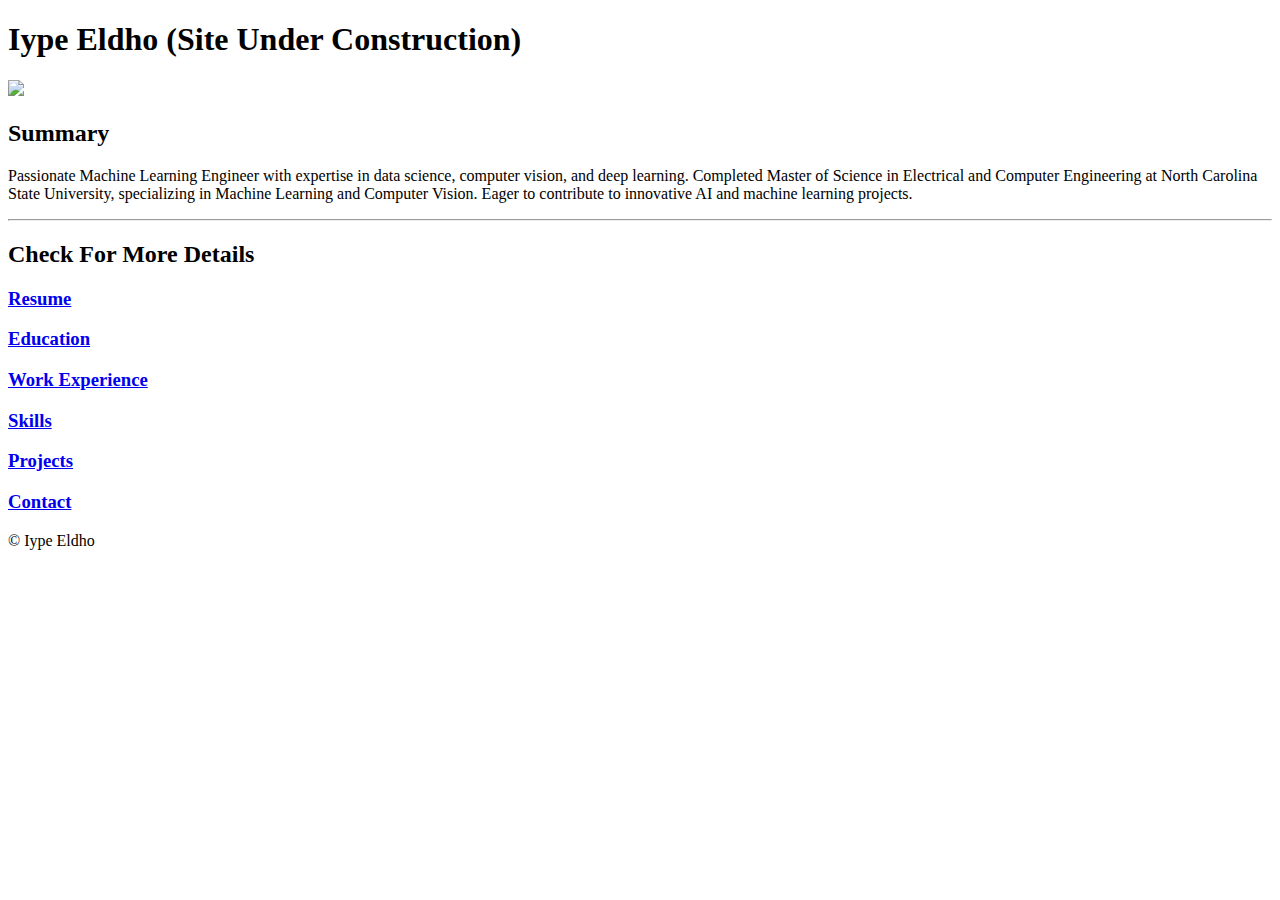
==== index.html @ e8d8b487 "Update index.html" ====
<!DOCTYPE html>
<html>
    <head>
        <title>Iype Eldho</title>
    </head>
    <body>
        <h1>Iype Eldho (Site Under Construction)</h1>
        <img src = "./iype-photo.jpg" height = 200/>
        <h2>Summary</h2>
        <p>
            Passionate Machine Learning Engineer with expertise in data science, computer vision, and deep learning. Completed Master of Science in Electrical and Computer Engineering at North Carolina State University, specializing in Machine Learning and Computer Vision. Eager to contribute to innovative AI and machine learning projects.
        </p>
        <hr/>
        <h2>
            Check For More Details
        </h2>
        <h3>
            <a href = "./Iype_Eldho_Resume.pdf">Resume</a>
        </h3>
        <h3>
            <a href = "education.html">Education</a>
        </h3>
        <h3>
            <a href = "workexp.html">Work Experience</a>
        </h3>
        <h3>
            <a href = "skill.html">Skills</a>
        </h3>
        <h3>
            <a href = "projects.html">Projects</a>
        </h3>
        <h3>
            <a href = "contact.html">Contact</a>
        </h3>
        <footer>
            <p>© Iype Eldho</p>
          </footer>
    </body>   
</html>
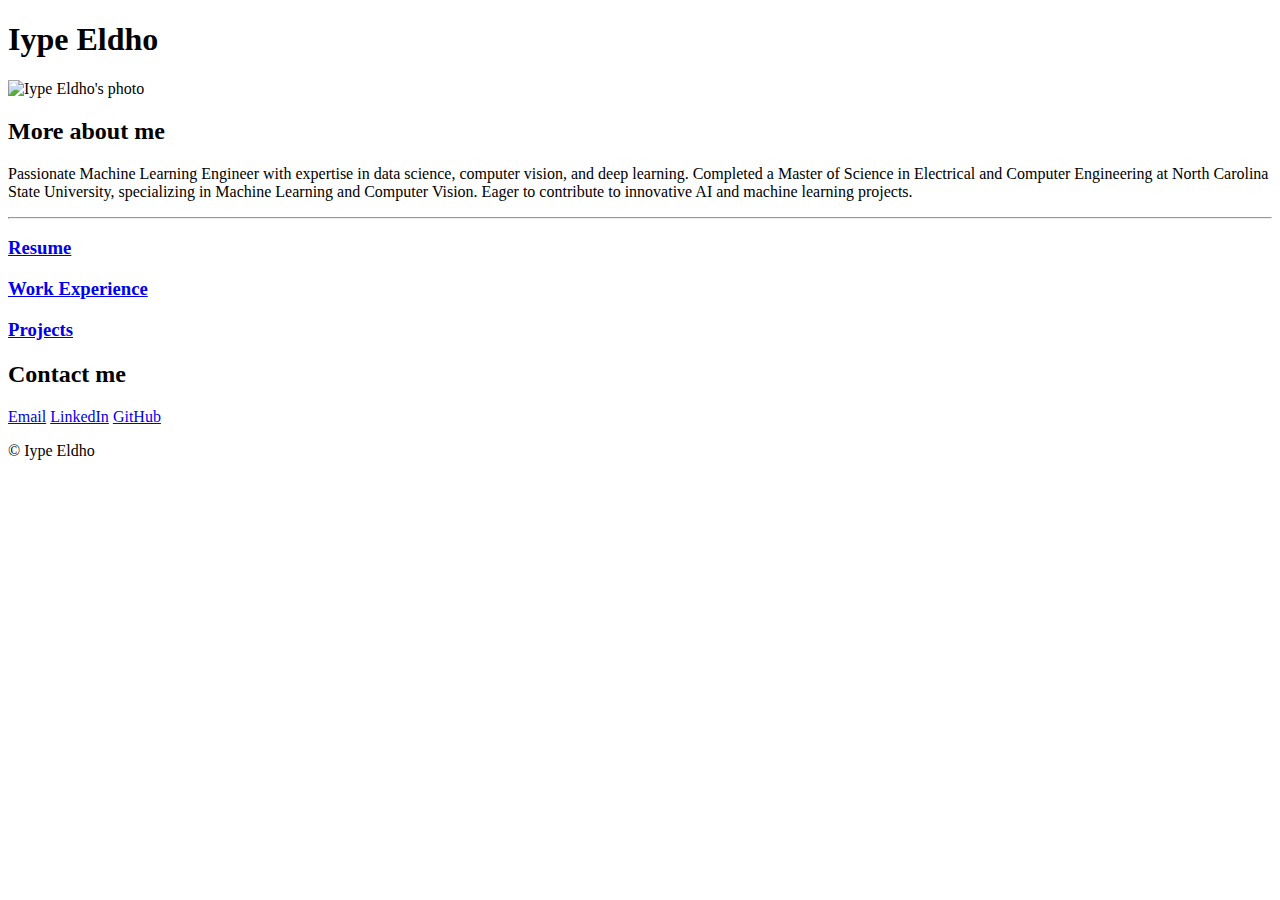
==== commit 37ab9ea3: "Update index.html" ====
--- a/index.html
+++ b/index.html
@@ -1,39 +1,51 @@
 <!DOCTYPE html>
-<html>
-    <head>
-        <title>Iype Eldho</title>
-    </head>
-    <body>
-        <h1>Iype Eldho (Site Under Construction)</h1>
-        <img src = "./iype-photo.jpg" height = 200/>
-        <h2>Summary</h2>
-        <p>
-            Passionate Machine Learning Engineer with expertise in data science, computer vision, and deep learning. Completed Master of Science in Electrical and Computer Engineering at North Carolina State University, specializing in Machine Learning and Computer Vision. Eager to contribute to innovative AI and machine learning projects.
-        </p>
-        <hr/>
-        <h2>
-            Check For More Details
-        </h2>
-        <h3>
-            <a href = "./Iype_Eldho_Resume.pdf">Resume</a>
-        </h3>
-        <h3>
-            <a href = "education.html">Education</a>
-        </h3>
-        <h3>
-            <a href = "workexp.html">Work Experience</a>
-        </h3>
-        <h3>
-            <a href = "skill.html">Skills</a>
-        </h3>
-        <h3>
-            <a href = "projects.html">Projects</a>
-        </h3>
-        <h3>
-            <a href = "contact.html">Contact</a>
-        </h3>
-        <footer>
-            <p>© Iype Eldho</p>
-          </footer>
-    </body>   
+<html lang="en">
+<head>
+    <meta charset="UTF-8">
+    <meta name="viewport" content="width=device-width, initial-scale=1.0">
+    <title>Iype Eldho</title>
+    <link rel="stylesheet" href="styles.css">
+</head>
+<body>
+    <h1>Iype Eldho</h1>
+    
+    <!-- Photo and About Section -->
+    <div class="about-container">
+        <div class="photo-frame">
+            <img src="./iype-photo-2.jpg" alt="Iype Eldho's photo">
+        </div>
+        <div class="about-text">
+            <h2>More about me</h2>
+            <p>
+                Passionate Machine Learning Engineer with expertise in data science, computer vision, and deep learning. 
+                Completed a Master of Science in Electrical and Computer Engineering at North Carolina State University, 
+                specializing in Machine Learning and Computer Vision. Eager to contribute to innovative AI and machine 
+                learning projects.
+            </p>
+        </div>
+    </div>
+    
+    <hr>
+    
+    <!-- Navigation Links -->
+    <div class="nav-links">
+        <h3><a href="./Iype_Eldho_Resume.pdf">Resume</a></h3>
+        <h3><a href="workexp.html">Work Experience</a></h3>
+        <h3><a href="projects.html">Projects</a></h3>
+    </div>
+
+    <!-- Contact Section -->
+    <section id="contact">
+        <h2>Contact me</h2>
+        <div class="contact-links">
+            <a href="mailto:iypeeldho2000@gmail.com">Email</a>
+            <a href="https://www.linkedin.com/in/iype-eldho/">LinkedIn</a>
+            <a href="https://www.github.com/viper-2000">GitHub</a>
+        </div>
+    </section>
+    
+    <footer>
+        <p>© Iype Eldho</p>
+    </footer>
+</body>   
 </html>
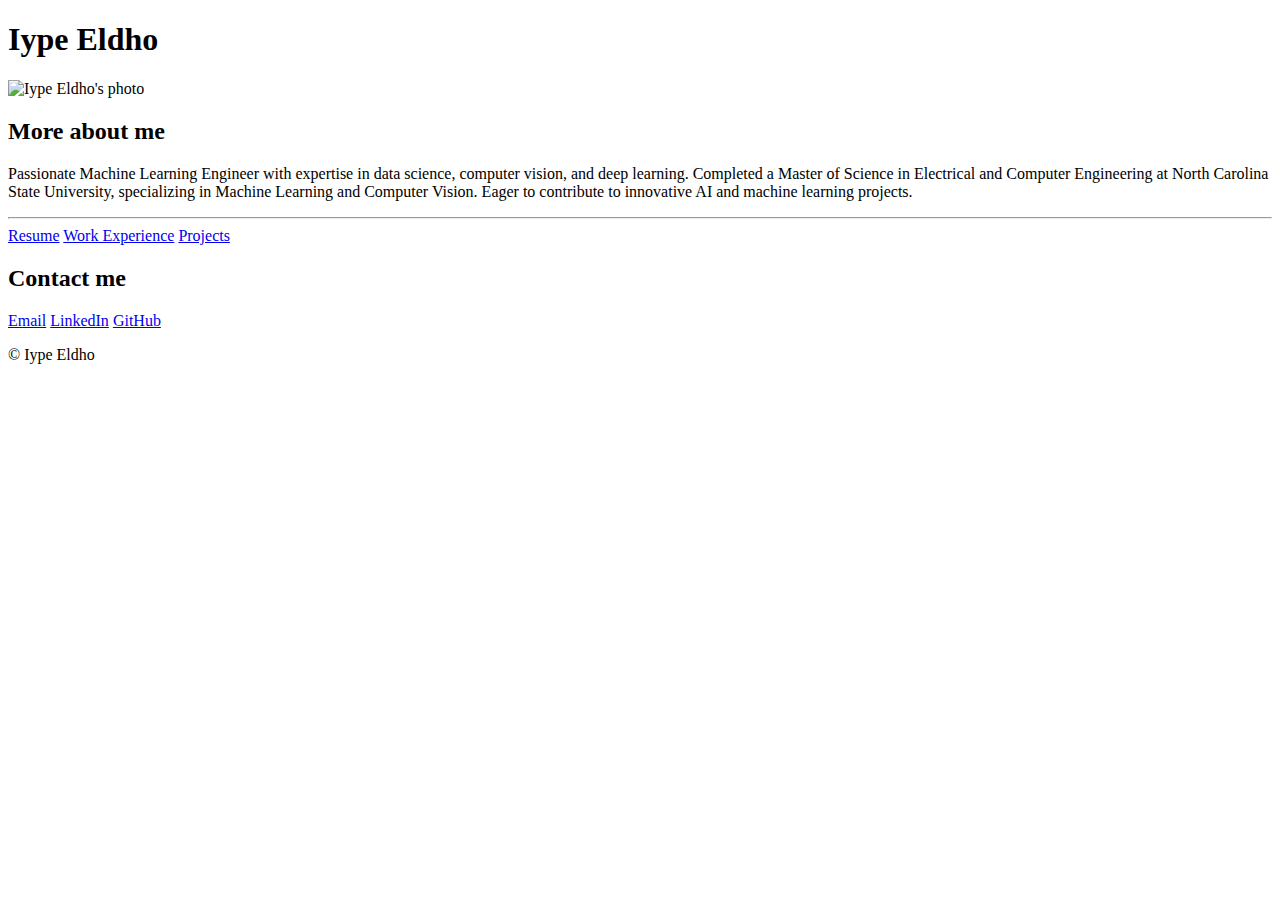
==== commit 93c202c8: "Update index.html" ====
--- a/index.html
+++ b/index.html
@@ -27,11 +27,11 @@
     
     <hr>
     
-    <!-- Navigation Links -->
+    <!-- Navigation Links with Buttons -->
     <div class="nav-links">
-        <h3><a href="./Iype_Eldho_Resume.pdf">Resume</a></h3>
-        <h3><a href="workexp.html">Work Experience</a></h3>
-        <h3><a href="projects.html">Projects</a></h3>
+        <a href="./Iype_Eldho_Resume.pdf" class="button-link">Resume</a>
+        <a href="workexp.html" class="button-link">Work Experience</a>
+        <a href="projects.html" class="button-link">Projects</a>
     </div>
 
     <!-- Contact Section -->
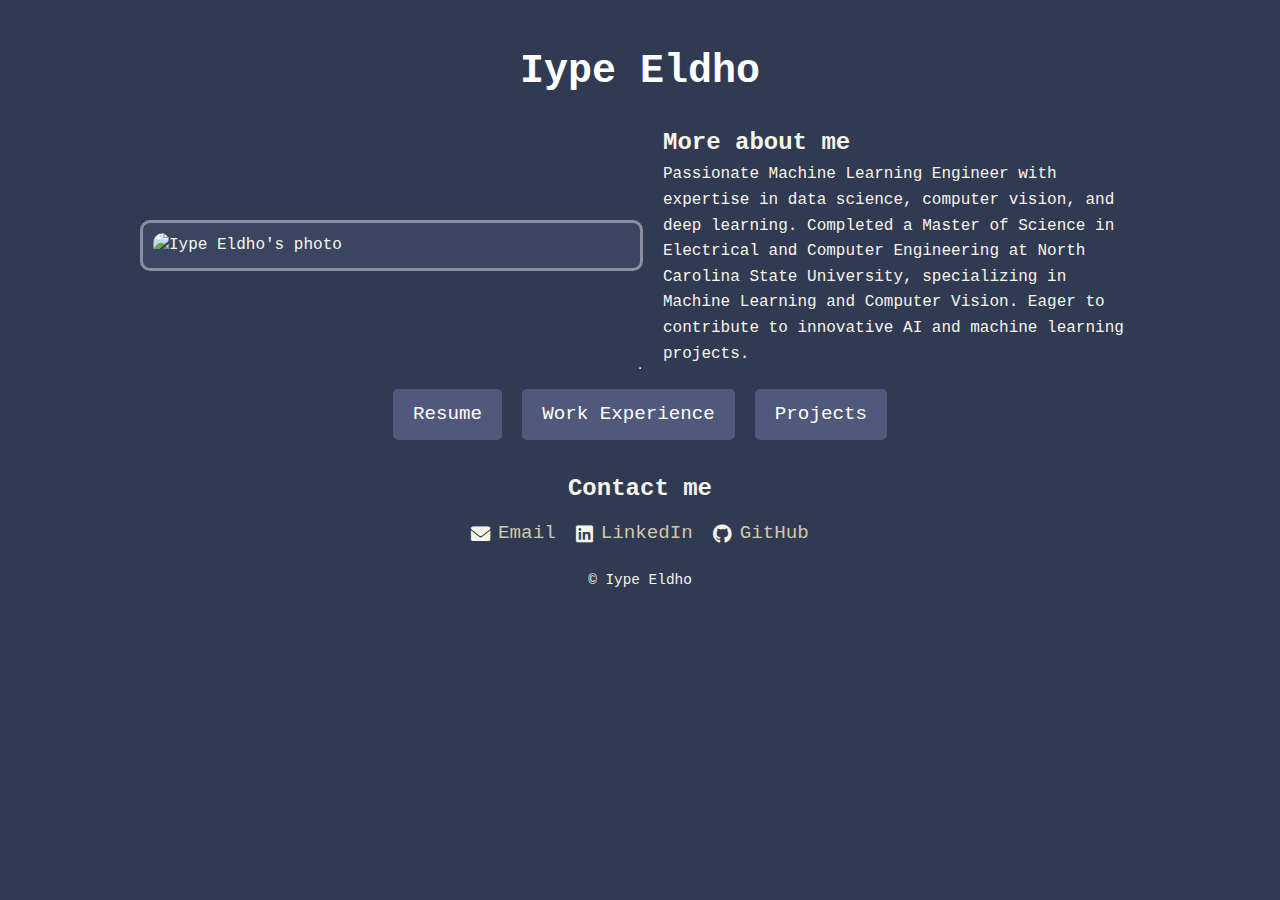
==== commit 267740ca: "Update index.html" ====
--- a/index.html
+++ b/index.html
@@ -5,6 +5,8 @@
     <meta name="viewport" content="width=device-width, initial-scale=1.0">
     <title>Iype Eldho</title>
     <link rel="stylesheet" href="styles.css">
+    <!-- Link to Font Awesome -->
+    <link rel="stylesheet" href="https://cdnjs.cloudflare.com/ajax/libs/font-awesome/6.0.0-beta3/css/all.min.css">
 </head>
 <body>
     <h1>Iype Eldho</h1>
@@ -34,13 +36,13 @@
         <a href="projects.html" class="button-link">Projects</a>
     </div>
 
-    <!-- Contact Section -->
+    <!-- Contact Section with Icons -->
     <section id="contact">
         <h2>Contact me</h2>
         <div class="contact-links">
-            <a href="mailto:iypeeldho2000@gmail.com">Email</a>
-            <a href="https://www.linkedin.com/in/iype-eldho/">LinkedIn</a>
-            <a href="https://www.github.com/viper-2000">GitHub</a>
+            <a href="mailto:iypeeldho2000@gmail.com"><i class="fas fa-envelope"></i> Email</a>
+            <a href="https://www.linkedin.com/in/iype-eldho/"><i class="fab fa-linkedin"></i> LinkedIn</a>
+            <a href="https://www.github.com/iype-eldho"><i class="fab fa-github"></i> GitHub</a>
         </div>
     </section>
     
--- a/styles.css
+++ b/styles.css
@@ -0,0 +1,217 @@
+/* Reset basic margins and paddings */
+* {
+    margin: 0;
+    padding: 0;
+    box-sizing: border-box;
+    font-family: 'Consolas', 'Courier New', monospace;
+    color: #f7f5e9;
+}
+
+/* Body styling */
+body {
+    display: flex;
+    flex-direction: column;
+    align-items: center;
+    justify-content: center;
+    background-color: #303a52;
+    color: #f7f5e9;
+    line-height: 1.6;
+    padding: 20px;
+}
+
+/* Header styles */
+h1 {
+    font-size: 2.5rem;
+    margin-top: 20px;
+    color: #ffffff;
+    text-align: center;
+}
+
+/* About Section for index.html only */
+.about-container {
+    display: flex;
+    align-items: center;
+    max-width: 1000px;
+    width: 100%;
+    margin-top: 20px;
+    gap: 20px;
+}
+
+.photo-frame {
+    flex: 1;
+    display: flex;
+    justify-content: center;
+    padding: 10px;
+    border: 3px solid #8c8fa1;
+    border-radius: 10px;
+    background-color: #3b455f;
+}
+
+.photo-frame img {
+    width: 100%;
+    height: 100%;
+    object-fit: cover; /* Makes the image fill the frame without distortion */
+    border-radius: 10px;
+}
+
+.about-text {
+    flex: 1;
+    max-width: 500px;
+    color: #f7f5e9;
+}
+
+/* Navigation Links as Buttons */
+.nav-links {
+    display: flex;
+    gap: 20px;
+    justify-content: center;
+    margin-top: 20px;
+}
+
+.button-link {
+    font-size: 1.2rem;
+    color: #ffffff;
+    background-color: #50597b;
+    padding: 10px 20px;
+    text-decoration: none;
+    border-radius: 5px;
+    transition: background-color 0.3s, transform 0.2s;
+}
+
+.button-link:hover {
+    background-color: #6b74a0;
+    transform: scale(1.05);
+}
+
+/* Contact Section */
+#contact {
+    margin-top: 30px;
+    text-align: center;
+}
+
+.contact-links {
+    display: flex;
+    gap: 20px;
+    justify-content: center;
+    margin-top: 10px;
+}
+
+.contact-links a {
+    text-decoration: none;
+    color: #d0c8a9;
+    font-size: 1.2rem;
+    transition: color 0.3s;
+    display: flex;
+    align-items: center; /* Center aligns icon and text */
+}
+
+.contact-links a:hover {
+    color: #ffffff;
+}
+
+/* Icons in Contact Links */
+.contact-links a i {
+    margin-right: 8px; /* Spacing between icon and text */
+    font-size: 1.2rem; /* Adjust icon size */
+    vertical-align: middle;
+}
+
+/* Footer */
+footer {
+    margin-top: 20px;
+    font-size: 0.9rem;
+    color: #f2efde;
+}
+
+/* Slideshow Styles for workexp.html and projects.html */
+.slideshow-container {
+    position: relative;
+    max-width: 800px;
+    width: 100%;
+    overflow: hidden;
+    margin-top: 20px;
+}
+
+.slide {
+    display: none;
+    padding: 20px;
+    background-color: #3b455f;
+    border: 1px solid #9da0b3;
+    border-radius: 5px;
+}
+
+.slide.active {
+    display: block;
+}
+
+.prev, .next {
+    cursor: pointer;
+    position: absolute;
+    top: 50%;
+    width: auto;
+    padding: 10px;
+    margin-top: -20px;
+    color: #f7f5e9;
+    font-size: 1.5rem;
+    border: none;
+    background: rgba(0, 0, 0, 0.2);
+    border-radius: 50%;
+    user-select: none;
+    transition: background-color 0.3s;
+}
+
+.prev:hover, .next:hover {
+    background: rgba(0, 0, 0, 0.5);
+}
+
+.prev {
+    left: 10px;
+}
+
+.next {
+    right: 10px;
+}
+
+/* Mobile Layout */
+@media (max-width: 600px) {
+    body {
+        padding: 10px;
+    }
+
+    h1 {
+        font-size: 2rem;
+    }
+
+    h2 {
+        font-size: 1.5rem;
+    }
+
+    h3 {
+        font-size: 1rem;
+    }
+
+    .about-container {
+        flex-direction: column;
+        align-items: center;
+    }
+
+    .photo-frame img {
+        width: 150px;
+        height: auto;
+    }
+
+    .contact-links {
+        flex-direction: column;
+        gap: 10px;
+    }
+
+    .nav-links {
+        flex-direction: column;
+        gap: 10px;
+    }
+
+    .prev, .next {
+        font-size: 1.2rem;
+        padding: 5px;
+    }
+}
